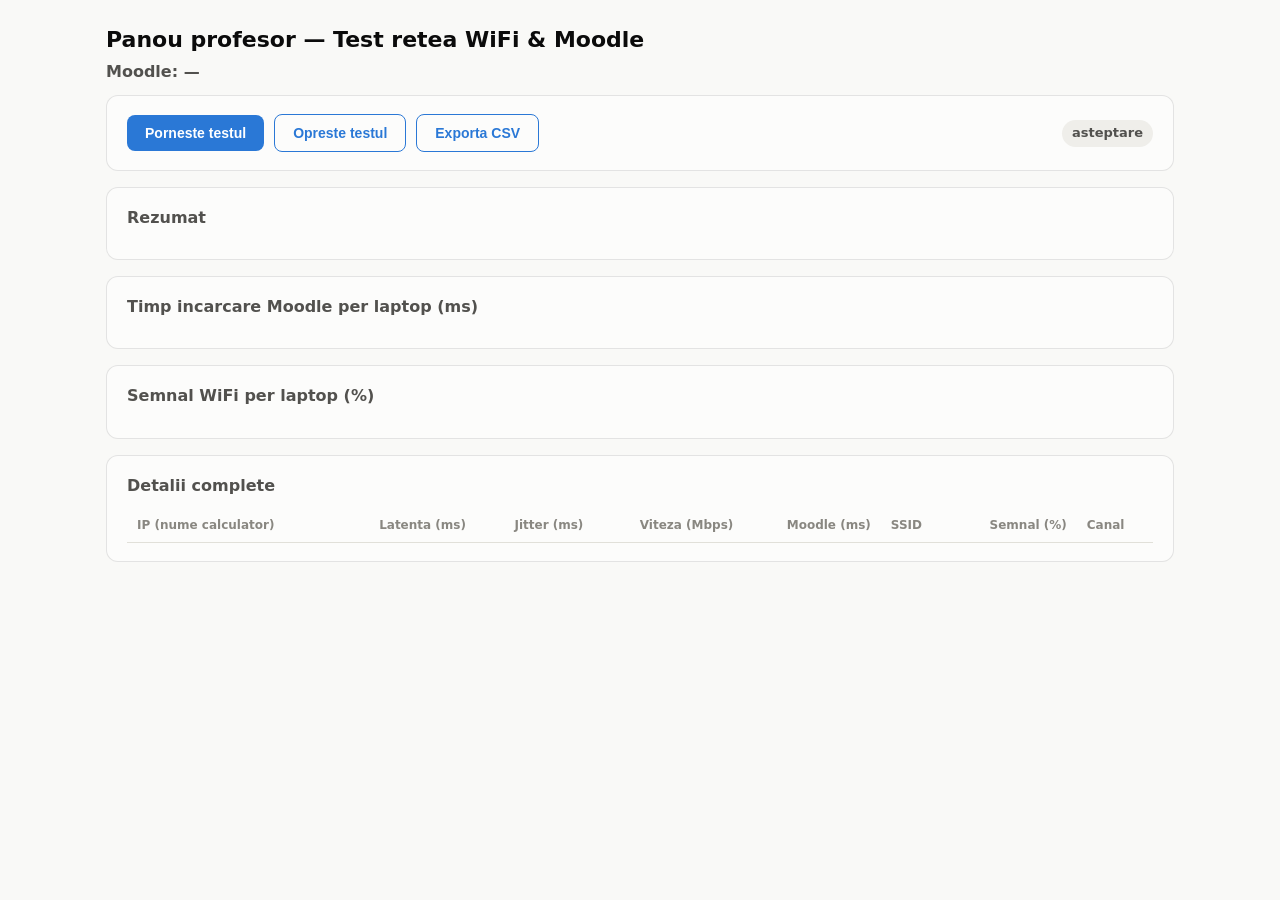
==== static/admin.html @ 14b4c061 "Test retea WiFi si Moodle pentru laboratorul de informatica - lab_server.py: server central (port 80" ====
<!doctype html>
<html lang="ro">
<head>
<meta charset="utf-8">
<meta name="viewport" content="width=device-width, initial-scale=1">
<title>Panou profesor — Test retea WiFi</title>
<link rel="stylesheet" href="/static/style.css">
</head>
<body>
<div class="wrap" style="max-width: 1100px;">
  <h1>Panou profesor — Test retea WiFi &amp; Moodle</h1>
  <h2 id="moodleLine">Moodle: —</h2>

  <div class="card">
    <div class="row" style="justify-content: space-between;">
      <div class="row">
        <button id="btnStart">Porneste testul</button>
        <button id="btnStop" class="secondary">Opreste testul</button>
        <a id="btnExport" href="#"><button class="secondary">Exporta CSV</button></a>
      </div>
      <div>
        <span class="status-pill idle" id="statusPill">asteptare</span>
        <span class="muted" id="sessionInfo"></span>
      </div>
    </div>
  </div>

  <div class="card">
    <h2>Rezumat</h2>
    <div class="stat-grid" id="statGrid"></div>
  </div>

  <div class="card">
    <h2>Timp incarcare Moodle per laptop (ms)</h2>
    <div id="chartMoodle"></div>
  </div>

  <div class="card">
    <h2>Semnal WiFi per laptop (%)</h2>
    <div id="chartSignal"></div>
  </div>

  <div class="card">
    <h2>Detalii complete</h2>
    <div style="overflow-x:auto;">
    <table id="resultsTable">
      <thead>
        <tr>
          <th>IP (nume calculator)</th>
          <th class="num">Latenta (ms)</th>
          <th class="num">Jitter (ms)</th>
          <th class="num">Viteza (Mbps)</th>
          <th class="num">Moodle (ms)</th>
          <th>SSID</th>
          <th class="num">Semnal (%)</th>
          <th>Canal</th>
        </tr>
      </thead>
      <tbody></tbody>
    </table>
    </div>
  </div>
</div>
<script src="/static/admin.js"></script>
</body>
</html>
---- static/style.css ----
:root {
  color-scheme: light;
  --surface-1: #fcfcfb;
  --page: #f9f9f7;
  --text-primary: #0b0b0b;
  --text-secondary: #52514e;
  --text-muted: #898781;
  --gridline: #e1e0d9;
  --baseline: #c3c2b7;
  --border: rgba(11, 11, 11, 0.10);
  --series-blue: #2a78d6;
  --status-good: #0ca30c;
  --status-warning: #fab219;
  --status-serious: #ec835a;
  --status-critical: #d03b3b;
}

* { box-sizing: border-box; }

body {
  margin: 0;
  background: var(--page);
  color: var(--text-primary);
  font-family: system-ui, -apple-system, "Segoe UI", sans-serif;
  font-size: 15px;
  line-height: 1.45;
}

.wrap {
  max-width: 880px;
  margin: 0 auto;
  padding: 24px 16px 64px;
}

h1 {
  font-size: 22px;
  margin: 0 0 4px;
}

h2 {
  font-size: 16px;
  margin: 0 0 12px;
  color: var(--text-secondary);
}

.card {
  background: var(--surface-1);
  border: 1px solid var(--border);
  border-radius: 12px;
  padding: 18px 20px;
  margin-bottom: 16px;
}

label {
  display: block;
  font-size: 13px;
  color: var(--text-secondary);
  margin-bottom: 6px;
}

input[type="text"] {
  width: 100%;
  padding: 10px 12px;
  border: 1px solid var(--baseline);
  border-radius: 8px;
  font-size: 15px;
  background: #fff;
  color: var(--text-primary);
}

button {
  appearance: none;
  border: none;
  background: var(--series-blue);
  color: #fff;
  padding: 10px 18px;
  border-radius: 8px;
  font-size: 14px;
  font-weight: 600;
  cursor: pointer;
}

button:disabled {
  background: var(--baseline);
  cursor: not-allowed;
}

button.secondary {
  background: transparent;
  color: var(--series-blue);
  border: 1px solid var(--series-blue);
}

.row { display: flex; gap: 10px; flex-wrap: wrap; align-items: center; }

.status-pill {
  display: inline-flex;
  align-items: center;
  gap: 6px;
  padding: 4px 10px;
  border-radius: 999px;
  font-size: 13px;
  font-weight: 600;
}
.status-pill.idle { background: #efeeea; color: var(--text-secondary); }
.status-pill.running { background: #fff2d9; color: #7a5600; }
.status-pill.stopped { background: #e7f6e7; color: #0c6b0c; }

.stat-grid {
  display: grid;
  grid-template-columns: repeat(auto-fit, minmax(150px, 1fr));
  gap: 12px;
}
.stat-tile {
  background: var(--surface-1);
  border: 1px solid var(--border);
  border-radius: 10px;
  padding: 14px 16px;
}
.stat-tile .label {
  font-size: 12px;
  color: var(--text-muted);
  margin-bottom: 4px;
}
.stat-tile .value {
  font-size: 26px;
  font-weight: 700;
  font-variant-numeric: tabular-nums;
}
.stat-tile .unit { font-size: 13px; color: var(--text-secondary); font-weight: 500; }

.badge {
  display: inline-flex;
  align-items: center;
  gap: 5px;
  font-size: 12px;
  font-weight: 700;
  padding: 2px 8px;
  border-radius: 999px;
}
.badge.good { background: #e6f6e6; color: #0b5e0b; }
.badge.warning { background: #fff2d6; color: #7a5200; }
.badge.serious { background: #fde6dd; color: #8a3214; }
.badge.critical { background: #fbe3e3; color: #8a1f1f; }

table {
  width: 100%;
  border-collapse: collapse;
  font-size: 13px;
}
th, td {
  text-align: left;
  padding: 8px 10px;
  border-bottom: 1px solid var(--gridline);
  white-space: nowrap;
}
th { color: var(--text-muted); font-weight: 600; font-size: 12px; }
td.num { font-variant-numeric: tabular-nums; text-align: right; }
th.num { text-align: right; }

.bar-row { display: flex; align-items: center; gap: 10px; margin-bottom: 8px; }
.bar-row .name { width: 190px; font-size: 12px; color: var(--text-secondary); flex-shrink: 0; overflow: hidden; text-overflow: ellipsis; white-space: nowrap; }
.bar-track { flex: 1; background: var(--gridline); border-radius: 4px; height: 14px; overflow: hidden; }
.bar-fill { height: 100%; border-radius: 4px; }
.bar-val { width: 70px; text-align: right; font-size: 12px; font-variant-numeric: tabular-nums; color: var(--text-secondary); flex-shrink: 0; }

.muted { color: var(--text-muted); font-size: 13px; }
.result-list { font-size: 14px; }
.result-list div { display: flex; justify-content: space-between; padding: 6px 0; border-bottom: 1px solid var(--gridline); }
.result-list div:last-child { border-bottom: none; }
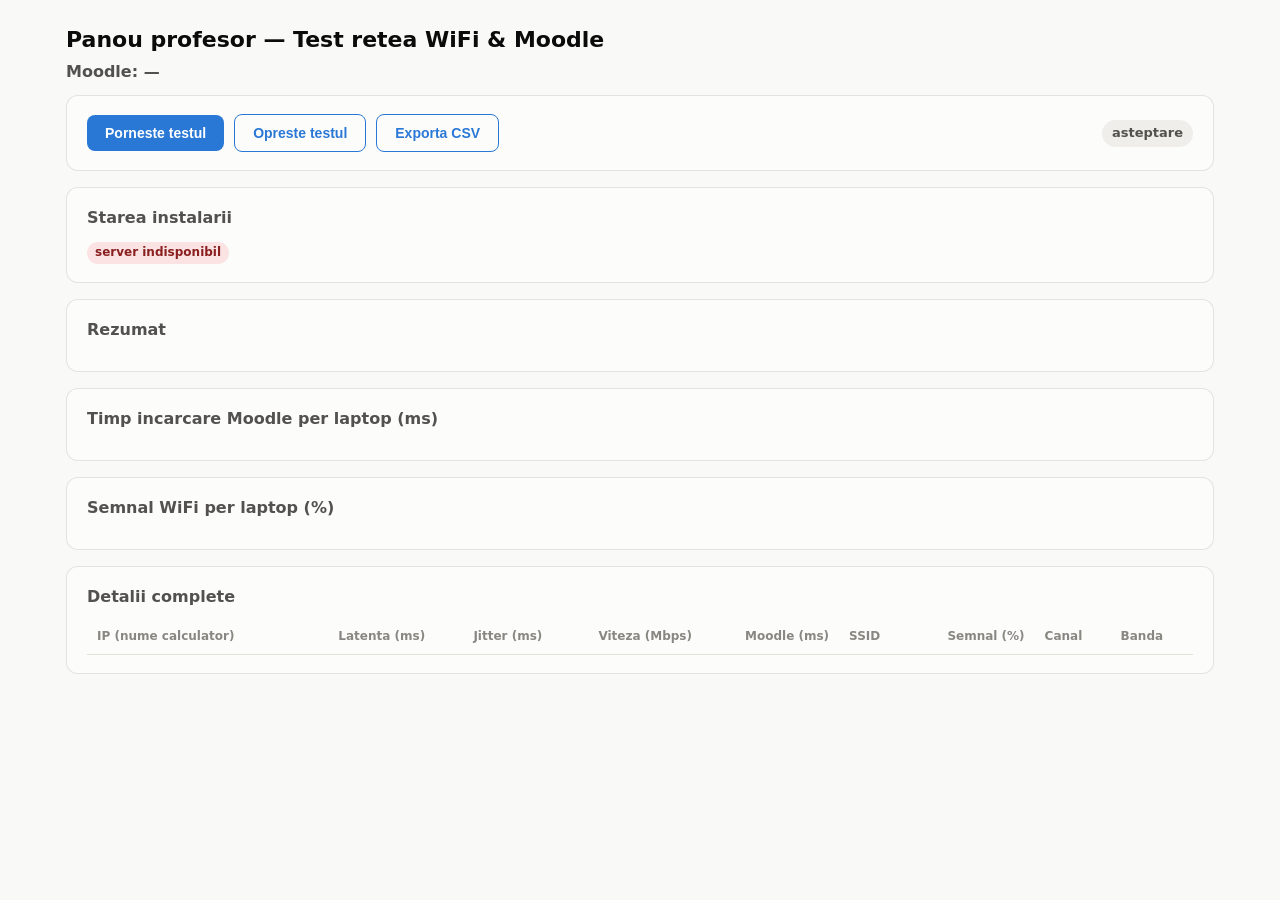
==== commit 68bd471a: "Masuratori mai corecte in interfata si panou de administrare client.js: - latenta masurata dupa o ru" ====
--- a/static/admin.html
+++ b/static/admin.html
@@ -7,7 +7,7 @@
 <link rel="stylesheet" href="/static/style.css">
 </head>
 <body>
-<div class="wrap" style="max-width: 1100px;">
+<div class="wrap" style="max-width: 1180px;">
   <h1>Panou profesor — Test retea WiFi &amp; Moodle</h1>
   <h2 id="moodleLine">Moodle: —</h2>
 
@@ -23,6 +23,11 @@
         <span class="muted" id="sessionInfo"></span>
       </div>
     </div>
+  </div>
+
+  <div class="card">
+    <h2>Starea instalarii</h2>
+    <div id="health"><span class="muted">se verifica...</span></div>
   </div>
 
   <div class="card">
@@ -54,6 +59,7 @@
           <th>SSID</th>
           <th class="num">Semnal (%)</th>
           <th>Canal</th>
+          <th>Banda</th>
         </tr>
       </thead>
       <tbody></tbody>
--- a/static/style.css
+++ b/static/style.css
@@ -142,6 +142,19 @@
 .badge.warning { background: #fff2d6; color: #7a5200; }
 .badge.serious { background: #fde6dd; color: #8a3214; }
 .badge.critical { background: #fbe3e3; color: #8a1f1f; }
+.badge.neutral { background: #efeeea; color: var(--text-secondary); }
+
+.health-row { padding: 4px 0; font-size: 14px; }
+.health-row strong { font-weight: 600; }
+.warn-line {
+  margin-top: 8px;
+  padding: 8px 10px;
+  border-left: 3px solid var(--status-warning);
+  background: #fff8e8;
+  border-radius: 4px;
+  font-size: 13px;
+  color: #6b4a00;
+}
 
 table {
   width: 100%;
